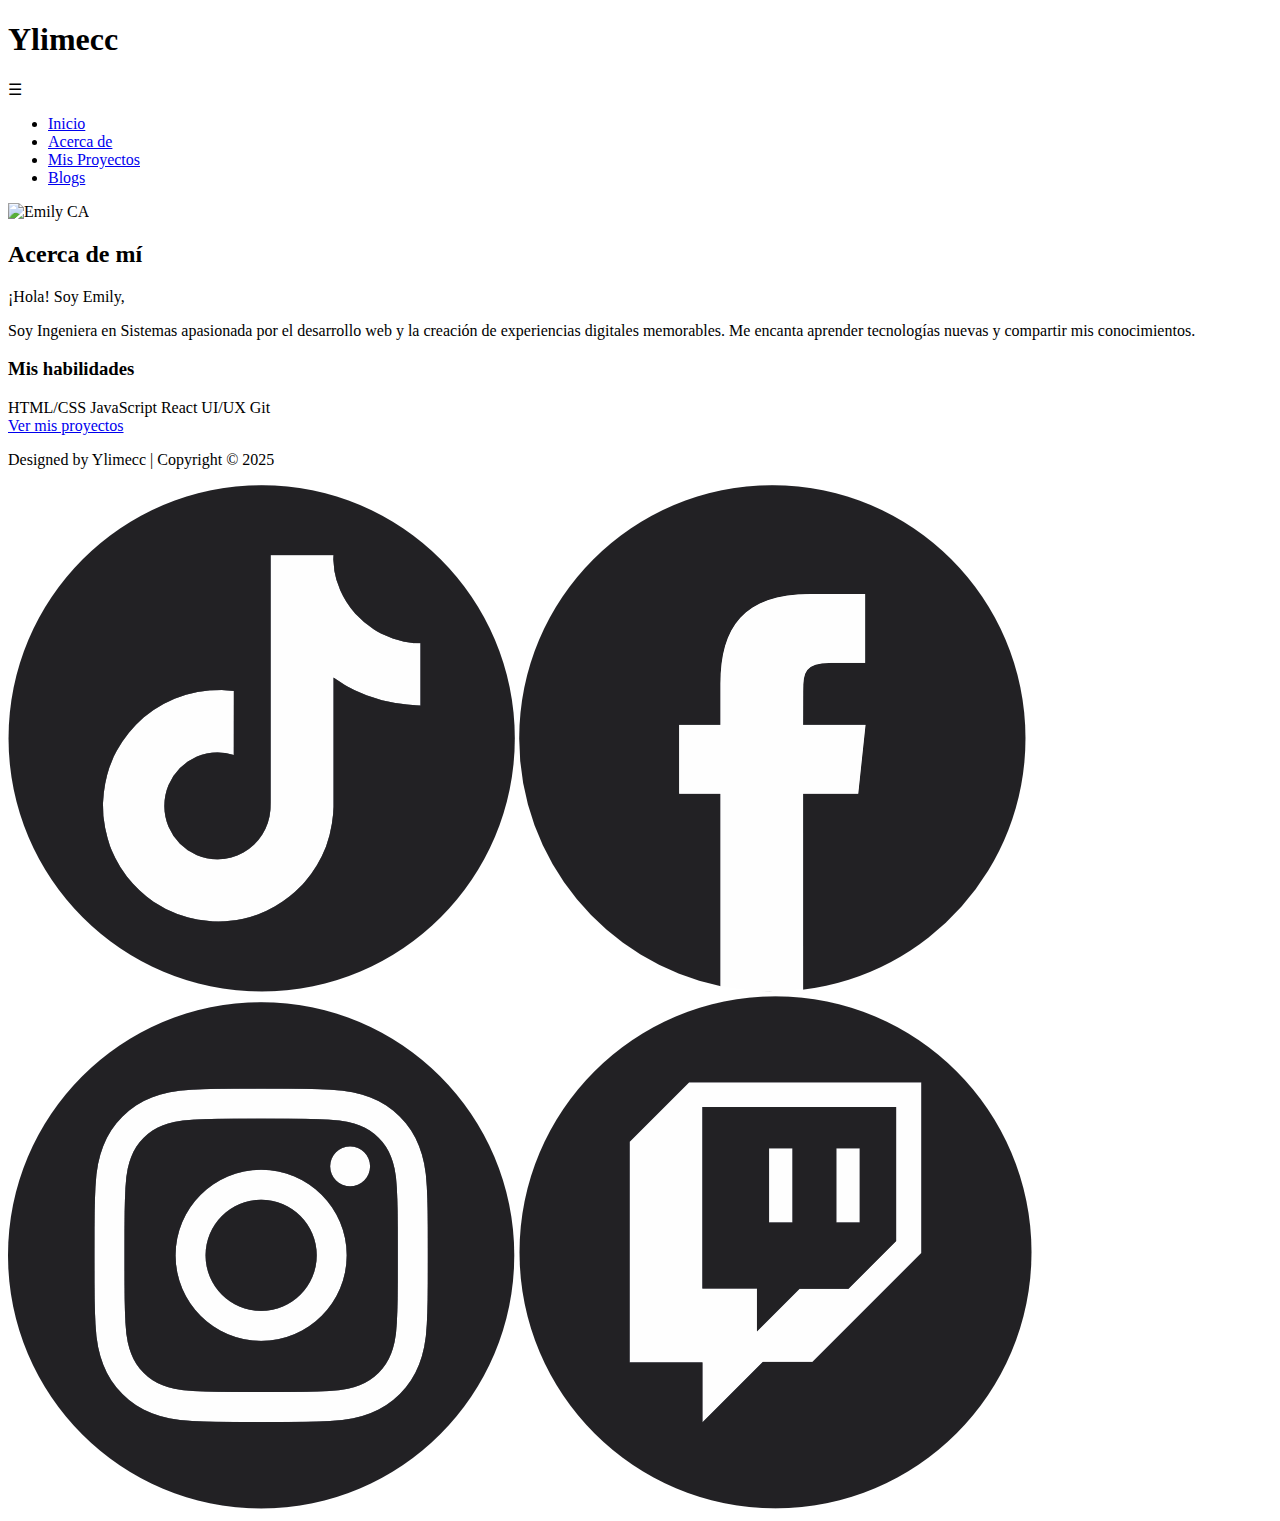
==== acercade.html @ 84a01292 "Create acercade.html" ====
<!DOCTYPE html>
<html lang="es">
<head>
    <meta charset="UTF-8">
    <meta name="viewport" content="width=device-width, initial-scale=1.0">
    <title>Emily CA - Portafolio</title>
    <link rel="stylesheet" href="style.css">
    <link rel="stylesheet" href="acercade.html">
    <meta name="viewport" content="width=device-width, initial-scale=1.0">
</head>
<body>
    <header>
        <h1>Ylimecc</h1>
        <nav>
          <div class="menu-toggle">☰</div>
          <ul id="menu">
              <li><a href="index.html">Inicio</a></li>
              <li><a href="acercade.html">Acerca de</a></li>
              <li><a href="my-proyects.html">Mis Proyectos</a></li>
              <li><a href="blog.html">Blogs</a></li>
          </ul>
      </nav>
    </header>

    <section id="acerca" class="about-section">
        <div class="about-container">
            <!-- Foto/avatar -->
            <div class="about-image" data-aos="fade-right">
                <img src="images/girly.png" alt="Emily CA" class="profile-img">
                <div class="decoration-circle"></div>
            </div>
            
            <!-- Texto "Acerca de mí" -->
            <div class="about-content" data-aos="fade-left">
                <h2>Acerca de <span class="highlight">mí</span></h2>
                <p class="intro-text">
                    ¡Hola! Soy Emily, <span class="typing-text"></span>
                </p>
                <div class="about-details">
                    <p>Soy Ingeniera en Sistemas apasionada por el desarrollo web y la creación de experiencias digitales memorables. Me encanta aprender tecnologías nuevas y compartir mis conocimientos.</p>
                    
                    <div class="skills">
                        <h3>Mis habilidades</h3>
                        <div class="skill-tags">
                            <span class="tag">HTML/CSS</span>
                            <span class="tag">JavaScript</span>
                            <span class="tag">React</span>
                            <span class="tag">UI/UX</span>
                            <span class="tag">Git</span>
                        </div>
                    </div>
                    
                    <a href="my-proyects.html" class="cta-button">Ver mis proyectos</a>
                </div>
            </div>
        </div>
    </section>
    
    <script>
        document.querySelector('.menu-toggle').addEventListener('click', function() {
        document.querySelector('nav ul').classList.toggle('show');
        });

      // Cierra el menú al hacer clic en un enlace
        document.querySelectorAll('nav ul li a').forEach(link => {
        link.addEventListener('click', function() {
          document.querySelector('nav ul').classList.remove('show');
        });
      });
      // Cambia el color del cursor al pasar el mouse sobre él

    </script>
</body>
<footer>
    <p>Designed by Ylimecc | Copyright &copy; 2025</p>
    <div class="social">
        <a href="#"><img src="images/tiktok.png" alt="TikTok"></a>
        <a href="#"><img src="images/fb.png" alt="Facebook"></a>
        <a href="#"><img src="images/instagram.png" alt="Instagram"></a>
        <a href="#"><img src="images/twitch.png" alt="Twitch"></a>
    </div>
</footer>
</html>
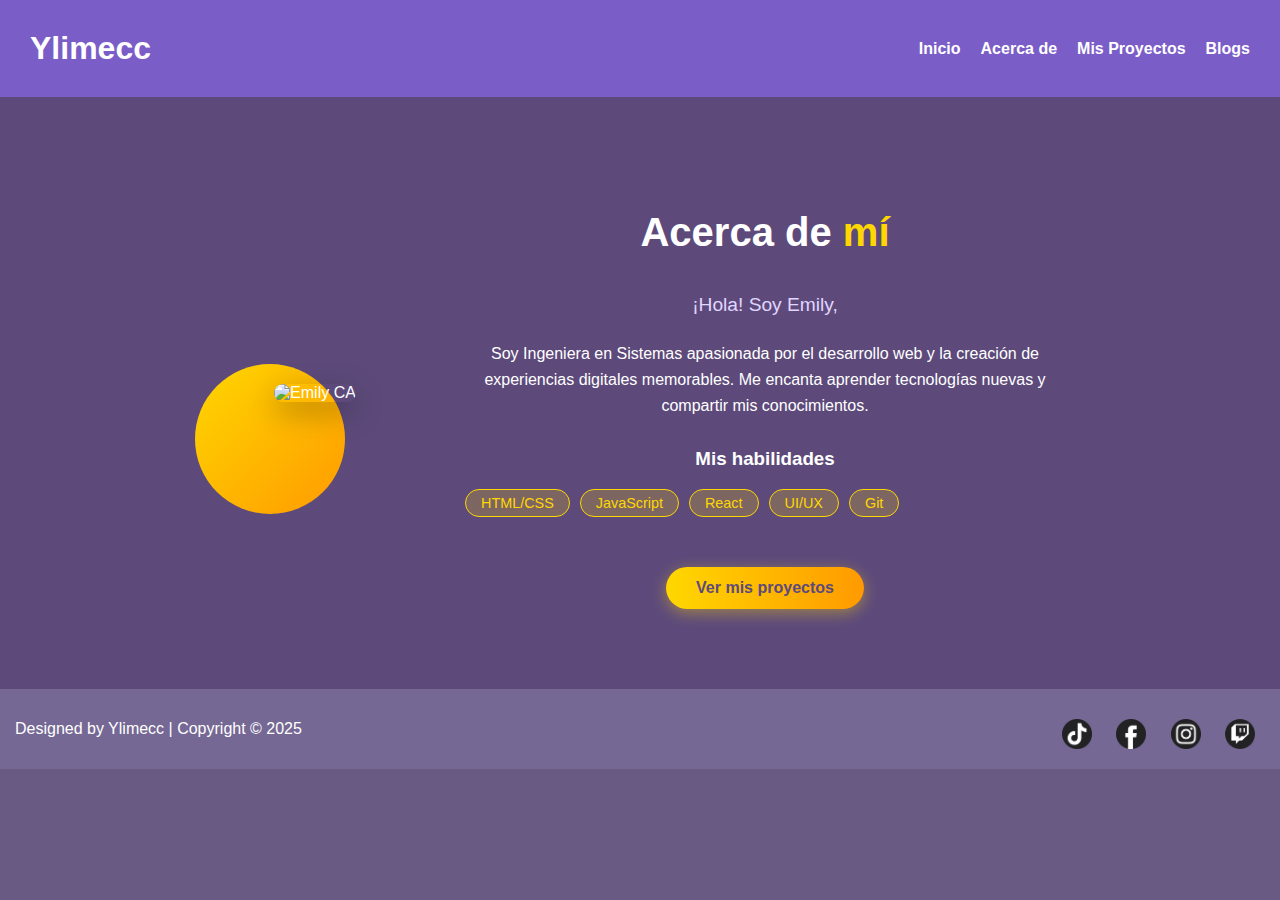
==== commit f2d10c79: "Update acercade.html" ====
--- a/acercade.html
+++ b/acercade.html
@@ -4,7 +4,7 @@
     <meta charset="UTF-8">
     <meta name="viewport" content="width=device-width, initial-scale=1.0">
     <title>Emily CA - Portafolio</title>
-    <link rel="stylesheet" href="style.css">
+    <link rel="stylesheet" href="styles.css">
     <link rel="stylesheet" href="acercade.html">
     <meta name="viewport" content="width=device-width, initial-scale=1.0">
 </head>
--- a/styles.css
+++ b/styles.css
@@ -0,0 +1,344 @@
+body {
+    margin: 0;
+    font-family: Arial, sans-serif;
+    background-color: #695a84;
+    color: white;
+    text-align: center;
+}
+
+header {
+    display: flex;
+    justify-content: space-between;
+    align-items: center;
+    padding: 30px;
+    background-color: #7b5dc8;
+}
+
+header h1 {
+    margin: 0;
+}
+
+nav {
+    position: relative;
+}
+
+nav ul {
+    list-style: none;
+    padding: 0;
+    margin: 0;
+    display: flex;
+}
+nav ul li {
+    margin-left: 20px;
+}
+
+nav ul li a {
+    text-decoration: none;
+    color: white;
+    font-weight: bold;
+}
+.hero {
+    display: flex;
+    justify-content: space-evenly;
+    align-items: center;
+    padding: 60px;
+    background-color: #744daa;
+    height: 60vh;
+}
+
+.content {
+    font-size: clamp(1.5rem, 5vw, 2.5rem);
+    font-weight: bold;
+    text-align: left;
+    position: relative;
+}
+
+.image img {
+    padding-left: 50px;
+    width: 400px;
+}
+
+.menu-toggle {
+    display: none; 
+    cursor: pointer;
+    font-size: 2rem;
+}
+
+footer {
+    background-color: #7b5dc8;
+    padding: 20px;
+    display: flex;
+    justify-content: space-between;
+    align-items: center;
+    height: 30px;
+}
+.social img {
+    width: 30px;
+    margin: 0 10px;
+    padding: 0px;
+}
+
+.text-container {
+    display: inline-block;
+    position: relative; 
+  }
+  
+  .dynamic-text {
+    font-size: 1em;
+    font-weight: bold;
+    color: #FFD700;
+    white-space: nowrap;
+    display: inline-block;
+    vertical-align: bottom;
+    white-space: nowrap; 
+    overflow: hidden; 
+  }
+  
+  .cursor {
+    display: inline-block;
+    width: 3px;
+    height: 0.8em;
+    background-color: white;
+    animation: blink 0.8s infinite;
+    margin-left: 2px; 
+    vertical-align: bottom; 
+  }
+  
+  @keyframes blink {
+    50% { opacity: 0; } 
+  }
+
+.hero .image img {
+    width: 300px;
+}
+footer {
+    flex-direction: column;
+    background-color: #756894;
+    padding: 15px;
+    display: flex;
+    justify-content: space-between;
+    align-items: center;
+    height: auto;
+}
+.social img {
+    width: 30px;
+    margin: 0 10px;
+}
+
+@media (max-width: 768px) {
+    .menu-toggle {
+        display: block;
+    }
+
+    .hero {
+        flex-direction: column;
+        text-align: left;
+        height: 60vh;
+    }
+    
+    nav ul {
+        display: none;
+        position: absolute;
+        top: 70px;
+        right: 20px;
+        background-color: #7b5dc8;
+        width: 200px;
+        flex-direction: column;
+        z-index: 1000;
+        border-radius: 5px;
+        box-shadow: 0 0 10px rgba(0,0,0,0.2);
+    }
+    
+    nav ul.show {
+        display: flex;
+    }
+    
+    nav ul li {
+        margin: 15px 0;
+        text-align: right;
+        padding: 0 20px;
+    }
+    
+    .dynamic-text {
+        font-size: 0.9em;
+    }
+}
+
+    @media (min-width: 768px) {
+        .hero {
+            flex-direction: srow;
+            justify-content: space-evenly;
+            text-align: left;
+            height: 60vh;
+        }
+    }
+
+    .image img {
+        max-width: 100%;
+        padding: 30px 0 0 0;
+        width: 100%;
+    }
+
+    @media (min-width: 768px) {
+        .image img {
+            padding-left: 50px;
+            width: 300px;
+        }
+    }
+
+  @media (min-width: 600px) {
+    footer {
+      flex-direction: row;
+    }
+  }
+  
+  .social {
+    margin-top: 15px;
+  }
+
+/* --- Sección Acerca de mí --- */
+.about-section {
+    background-color: #5d4a7b;
+    padding: 80px 20px;
+    color: white;
+    overflow: hidden;
+}
+
+.about-container {
+    max-width: 1200px;
+    margin: 0 auto;
+    display: flex;
+    flex-wrap: wrap;
+    align-items: center;
+    justify-content: center;
+    gap: 50px;
+}
+
+.about-image {
+    position: relative;
+    flex: 1;
+    min-width: 100px;
+    max-width: 200px;
+}
+
+.profile-img {
+    width: 100%;
+    border-radius: 20px;
+    box-shadow: 0 10px 30px rgba(0, 0, 0, 0.3);
+    position: relative;
+    z-index: 2;
+    transition: transform 0.5s ease;
+}
+
+.profile-img:hover {
+    transform: scale(1.03);
+}
+
+.decoration-circle {
+    position: absolute;
+    width: 150px;
+    height: 150px;
+    background: linear-gradient(135deg, #FFD700, #ff9a00);
+    border-radius: 50%;
+    top: -20px;
+    left: -20px;
+    z-index: 1;
+    animation: float 6s ease-in-out infinite;
+}
+
+.about-content {
+    flex: 1;
+    min-width: 300px;
+    max-width: 600px;
+}
+
+.about-content h2 {
+    font-size: 2.5rem;
+    margin-bottom: 20px;
+    position: relative;
+    display: inline-block;
+}
+
+.highlight {
+    color: #FFD700;
+}
+
+.intro-text {
+    font-size: 1.2rem;
+    margin-bottom: 25px;
+    color: #e0d6ff;
+}
+
+.about-details p {
+    margin-bottom: 25px;
+    line-height: 1.6;
+}
+
+.skills {
+    margin: 30px 0;
+}
+
+.skill-tags {
+    display: flex;
+    flex-wrap: wrap;
+    gap: 10px;
+    margin-top: 15px;
+}
+
+.tag {
+    background: rgba(255, 215, 0, 0.2);
+    color: #FFD700;
+    padding: 5px 15px;
+    border-radius: 20px;
+    font-size: 0.9rem;
+    border: 1px solid #FFD700;
+    transition: all 0.3s ease;
+}
+
+.tag:hover {
+    background: #FFD700;
+    color: #5d4a7b;
+    transform: translateY(-3px);
+}
+
+.cta-button {
+    display: inline-block;
+    background: linear-gradient(to right, #FFD700, #ff9a00);
+    color: #5d4a7b;
+    padding: 12px 30px;
+    border-radius: 30px;
+    text-decoration: none;
+    font-weight: bold;
+    margin-top: 20px;
+    transition: all 0.3s ease;
+    box-shadow: 0 4px 15px rgba(255, 215, 0, 0.4);
+}
+
+.cta-button:hover {
+    transform: translateY(-3px);
+    box-shadow: 0 6px 20px rgba(255, 215, 0, 0.6);
+}
+
+/* Animaciones */
+@keyframes float {
+    0%, 100% { transform: translateY(0); }
+    50% { transform: translateY(-15px); }
+}
+
+/* Responsive */
+@media (max-width: 768px) {
+    .about-container {
+        flex-direction: column;
+        gap: 30px;
+    }
+    
+    .about-content h2 {
+        font-size: 2rem;
+    }
+    
+    .decoration-circle {
+        width: 100px;
+        height: 100px;
+    }
+}
+
